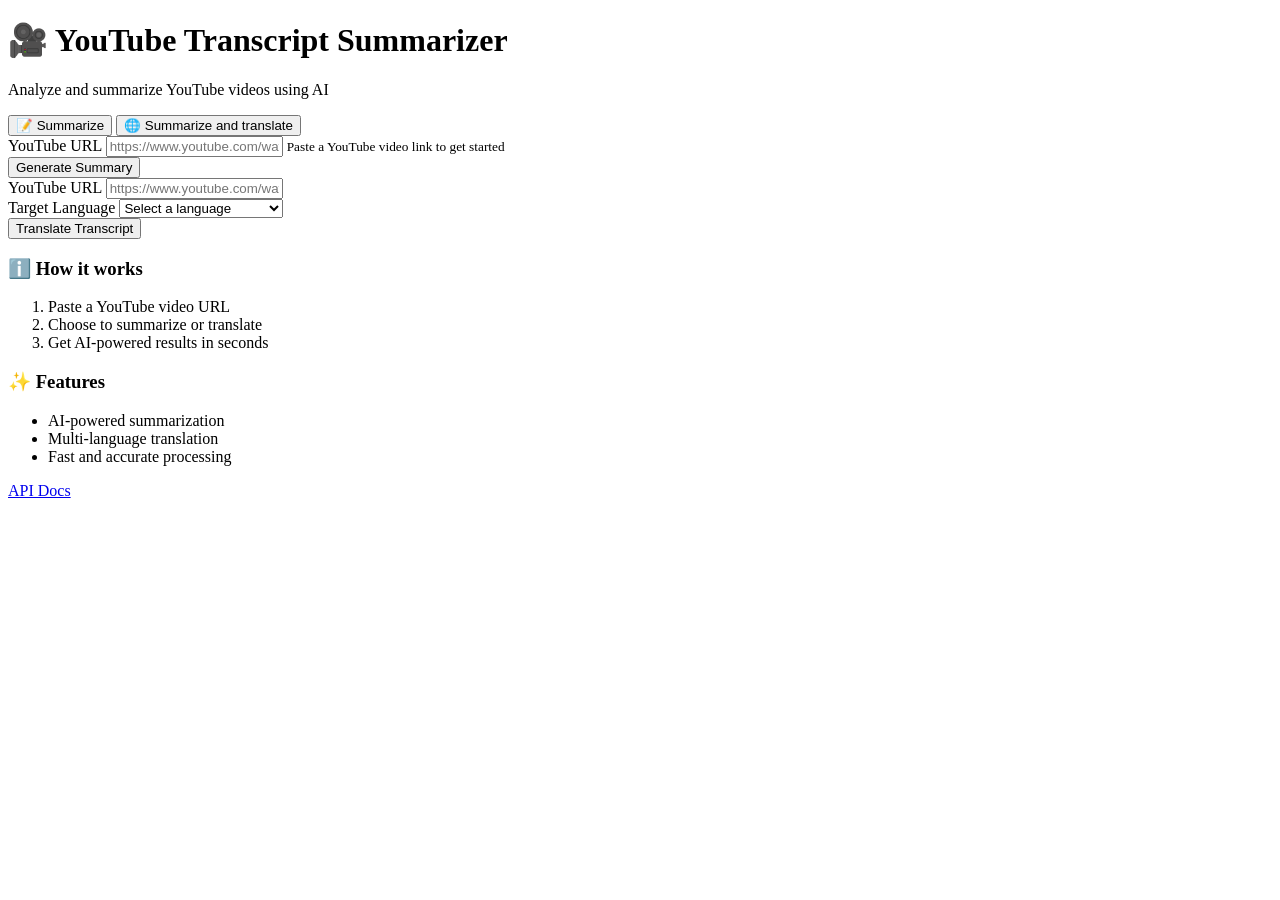
==== app/static/index.html @ 45acaf7f "Added UI, redesigned translation function. Now, summarized text is created first, and then translate" ====
<!DOCTYPE html>
<html lang="en">
<head>
    <meta charset="UTF-8">
    <meta name="viewport" content="width=device-width, initial-scale=1.0">
    <title>YouTube Transcript Summarizer</title>
    <link rel="stylesheet" href="/static/styles.css">
</head>
<body>
    <div class="container">
        <header>
            <div class="header-content">
                <h1>🎥 YouTube Transcript Summarizer</h1>
                <p class="subtitle">Analyze and summarize YouTube videos using AI</p>
            </div>
        </header>

        <main>
            <div class="card">
                <div class="tabs">
                    <button class="tab-btn active" data-tab="summarize">
                        📝 Summarize
                    </button>
                    <button class="tab-btn" data-tab="translate">
                        🌐 Summarize and translate
                    </button>
                </div>

                <!-- Summarize Tab -->
                <div class="tab-content active" id="summarize-tab">
                    <form id="summarize-form">
                        <div class="input-group">
                            <label for="video-url">YouTube URL</label>
                            <input 
                                type="text" 
                                id="video-url" 
                                name="url" 
                                placeholder="https://www.youtube.com/watch?v=..."
                                required
                            >
                            <small>Paste a YouTube video link to get started</small>
                        </div>
                        
                        <button type="submit" class="btn btn-primary" id="summarize-btn">
                            <span class="btn-text">Generate Summary</span>
                            <span class="btn-loader" style="display: none;">
                                <span class="spinner"></span> Processing...
                            </span>
                        </button>
                    </form>

                    <div id="summary-result" class="result-box" style="display: none;">
                        <div class="result-header">
                            <h3>Summary</h3>
                            <button class="btn-copy" onclick="copyToClipboard('summary-text', this)">
                                📋 Copy
                            </button>
                        </div>
                        <div id="summary-text" class="result-content"></div>
                    </div>
                </div>

                <!-- Translate Tab -->
                <div class="tab-content" id="translate-tab">
                    <form id="translate-form">
                        <div class="input-group">
                            <label for="translate-url">YouTube URL</label>
                            <input 
                                type="text" 
                                id="translate-url" 
                                name="url" 
                                placeholder="https://www.youtube.com/watch?v=..."
                                required
                            >
                        </div>

                        <div class="input-group">
                            <label for="language">Target Language</label>
                            <select id="language" name="language" required>
                                <option value="">Select a language</option>
                                <option value="Russian">Russian (Русский)</option>
                                <option value="Ukrainian">Ukrainian (Українська)</option>
                                <option value="Spanish">Spanish (Español)</option>
                                <option value="French">French (Français)</option>
                                <option value="German">German (Deutsch)</option>
                                <option value="Italian">Italian (Italiano)</option>
                                <option value="Portuguese">Portuguese (Português)</option>
                                <option value="Chinese">Chinese (中文)</option>
                                <option value="Japanese">Japanese (日本語)</option>
                                <option value="Korean">Korean (한국어)</option>
                                <option value="Arabic">Arabic (العربية)</option>
                                <option value="Hindi">Hindi (हिन्दी)</option>
                            </select>
                        </div>
                        
                        <button type="submit" class="btn btn-primary" id="translate-btn">
                            <span class="btn-text">Translate Transcript</span>
                            <span class="btn-loader" style="display: none;">
                                <span class="spinner"></span> Translating...
                            </span>
                        </button>
                    </form>

                    <div id="translate-result" class="result-box" style="display: none;">
                        <div class="result-header">
                            <h3>Translated Transcript</h3>
                            <button class="btn-copy" onclick="copyToClipboard('translate-text', this)">
                                📋 Copy
                            </button>
                        </div>
                        <div id="translate-text" class="result-content"></div>
                    </div>
                </div>

                <!-- Error Display -->
                <div id="error-message" class="error-box" style="display: none;">
                    <span class="error-icon">⚠️</span>
                    <span id="error-text"></span>
                </div>
            </div>

            <!-- Info Section -->
            <div class="info-section">
                <div class="info-card">
                    <h3>ℹ️ How it works</h3>
                    <ol>
                        <li>Paste a YouTube video URL</li>
                        <li>Choose to summarize or translate</li>
                        <li>Get AI-powered results in seconds</li>
                    </ol>
                </div>
                
                <div class="info-card">
                    <h3>✨ Features</h3>
                    <ul>
                        <li>AI-powered summarization</li>
                        <li>Multi-language translation</li>
                        <li>Fast and accurate processing</li>
                    </ul>
                </div>
            </div>
        </main>

        <footer>
            <p><a href="/docs">API Docs</a></p>
        </footer>
    </div>

    <script src="/static/script.js"></script>
</body>
</html>
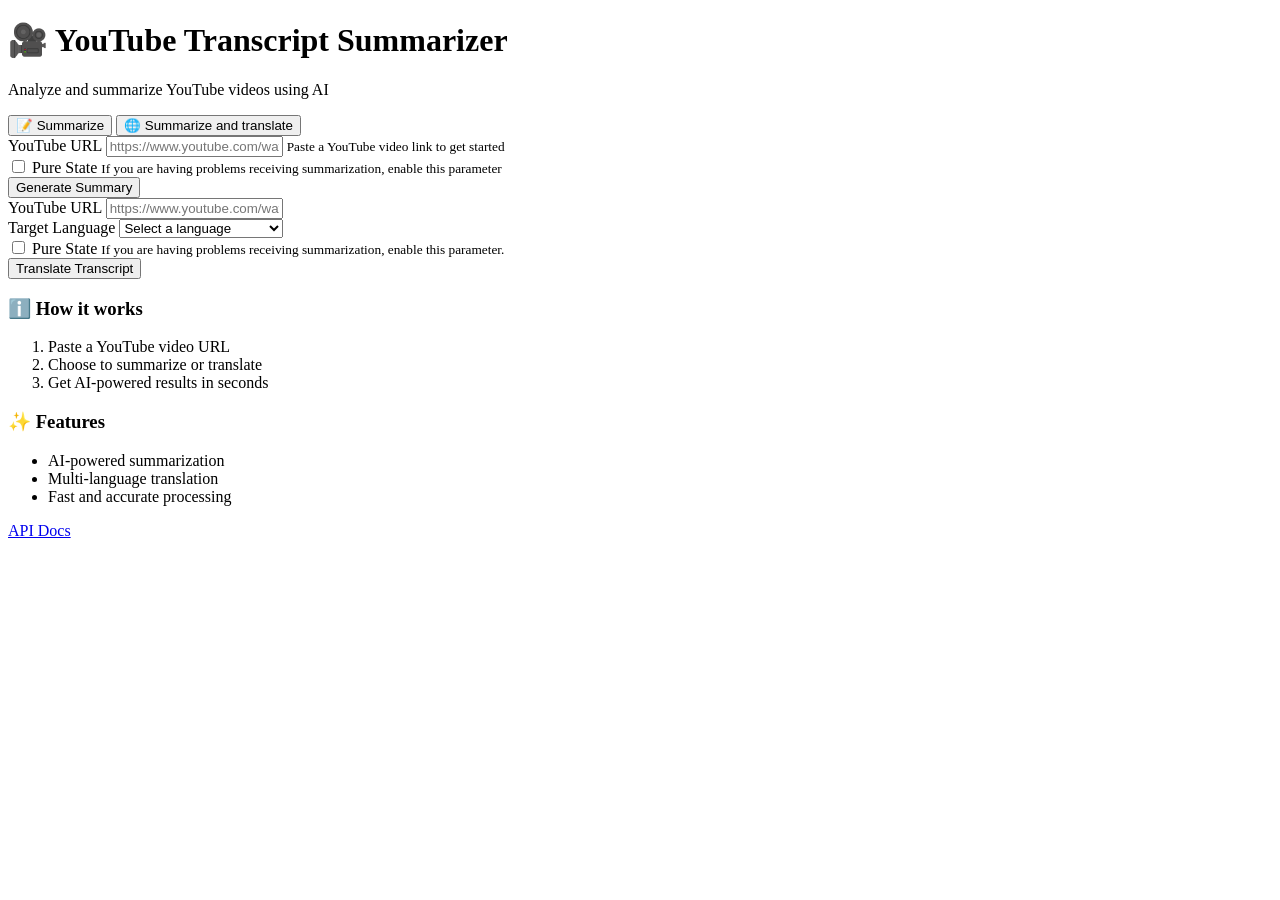
==== commit dea51125: "Added PureState model to pydantic models. modified:   app/static/index.html 	modified:   app/static/" ====
--- a/app/static/index.html
+++ b/app/static/index.html
@@ -41,6 +41,18 @@
                             <small>Paste a YouTube video link to get started</small>
                         </div>
                         
+                        <div class="input-group">
+                            <label class="checkbox-label">
+                                <input 
+                                    type="checkbox" 
+                                    id="pure-state-summarize" 
+                                    name="pure_state"
+                                >
+                                <span>Pure State</span>
+                            </label>
+                            <small>If you are having problems receiving summarization, enable this parameter</small>
+                        </div>
+                        
                         <button type="submit" class="btn btn-primary" id="summarize-btn">
                             <span class="btn-text">Generate Summary</span>
                             <span class="btn-loader" style="display: none;">
@@ -78,19 +90,32 @@
                             <label for="language">Target Language</label>
                             <select id="language" name="language" required>
                                 <option value="">Select a language</option>
-                                <option value="Russian">Russian (Русский)</option>
-                                <option value="Ukrainian">Ukrainian (Українська)</option>
-                                <option value="Spanish">Spanish (Español)</option>
-                                <option value="French">French (Français)</option>
-                                <option value="German">German (Deutsch)</option>
-                                <option value="Italian">Italian (Italiano)</option>
-                                <option value="Portuguese">Portuguese (Português)</option>
-                                <option value="Chinese">Chinese (中文)</option>
-                                <option value="Japanese">Japanese (日本語)</option>
-                                <option value="Korean">Korean (한국어)</option>
-                                <option value="Arabic">Arabic (العربية)</option>
-                                <option value="Hindi">Hindi (हिन्दी)</option>
+                                <option value="en">English</option>
+                                <option value="uk">Ukrainian (Українська)</option>
+                                <option value="ru">Russian (Русский)</option>
+                                <option value="es">Spanish (Español)</option>
+                                <option value="fr">French (Français)</option>
+                                <option value="de">German (Deutsch)</option>
+                                <option value="it">Italian (Italiano)</option>
+                                <option value="pt">Portuguese (Português)</option>
+                                <option value="zh">Chinese (中文)</option>
+                                <option value="ja">Japanese (日本語)</option>
+                                <option value="ko">Korean (한국어)</option>
+                                <option value="ar">Arabic (العربية)</option>
+                                <option value="hi">Hindi (हिन्दी)</option>
                             </select>
+                        </div>
+                        
+                        <div class="input-group">
+                            <label class="checkbox-label">
+                                <input 
+                                    type="checkbox" 
+                                    id="pure-state-translate" 
+                                    name="pure_state"
+                                >
+                                <span>Pure State</span>
+                            </label>
+                            <small>If you are having problems receiving summarization, enable this parameter.</small>
                         </div>
                         
                         <button type="submit" class="btn btn-primary" id="translate-btn">
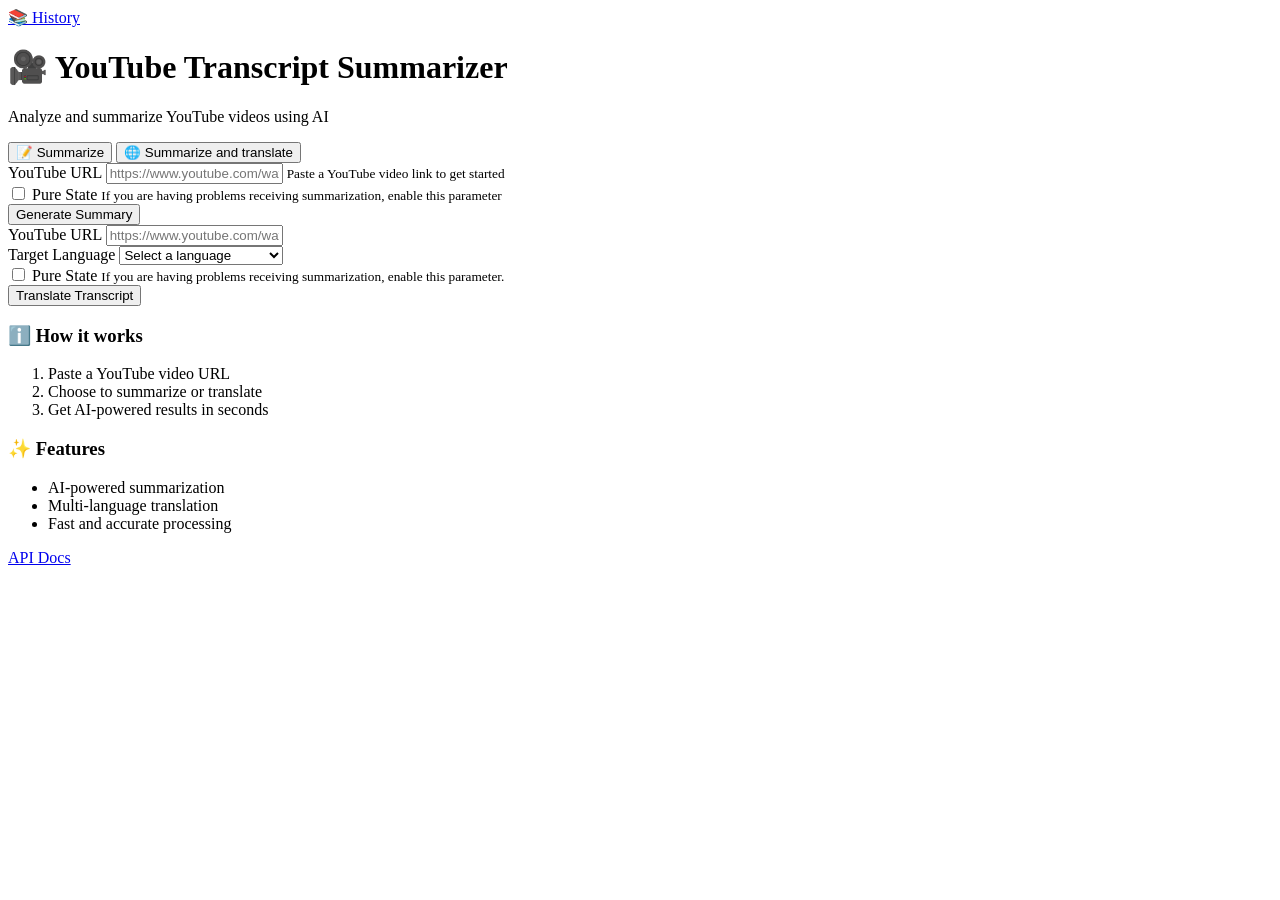
==== commit 364c6987: "feat: Add separate history page with transcript display and clear functionality - Create dedicated h" ====
--- a/app/static/index.html
+++ b/app/static/index.html
@@ -10,8 +10,13 @@
     <div class="container">
         <header>
             <div class="header-content">
-                <h1>🎥 YouTube Transcript Summarizer</h1>
-                <p class="subtitle">Analyze and summarize YouTube videos using AI</p>
+                <div class="header-left">
+                    <a href="/summarizes/" class="history-btn">📚 History</a>
+                </div>
+                <div class="header-center">
+                    <h1>🎥 YouTube Transcript Summarizer</h1>
+                    <p class="subtitle">Analyze and summarize YouTube videos using AI</p>
+                </div>
             </div>
         </header>
 
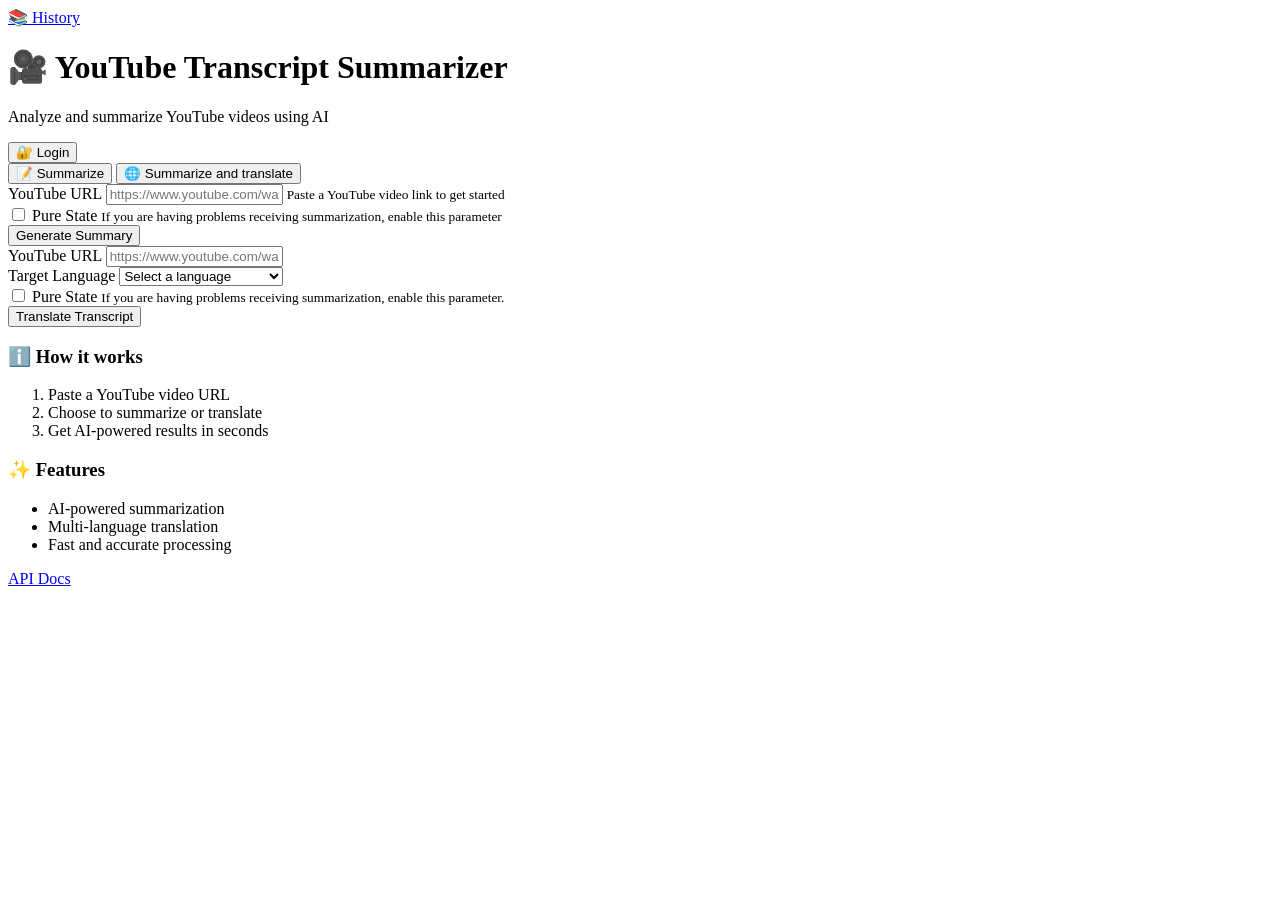
==== commit b1a1f475: "feat: Add JWT authentication with user registration and login - Add username and password_hash field" ====
--- a/app/static/index.html
+++ b/app/static/index.html
@@ -16,6 +16,13 @@
                 <div class="header-center">
                     <h1>🎥 YouTube Transcript Summarizer</h1>
                     <p class="subtitle">Analyze and summarize YouTube videos using AI</p>
+                </div>
+                <div class="header-right">
+                    <button id="auth-btn" class="auth-btn">🔐 Login</button>
+                    <div id="user-info" class="user-info" style="display: none;">
+                        <span id="username-display"></span>
+                        <button id="logout-btn" class="logout-btn">Logout</button>
+                    </div>
                 </div>
             </div>
         </header>
@@ -176,6 +183,103 @@
         </footer>
     </div>
 
+    <!-- Auth Modal -->
+    <div id="auth-modal" class="modal" style="display: none;">
+        <div class="modal-content">
+            <div class="modal-header">
+                <h2 id="modal-title">Login</h2>
+                <button class="modal-close" id="close-modal">&times;</button>
+            </div>
+            <div class="modal-body">
+                <div class="auth-tabs">
+                    <button class="auth-tab-btn active" data-auth-tab="login">Login</button>
+                    <button class="auth-tab-btn" data-auth-tab="register">Register</button>
+                </div>
+
+                <!-- Login Form -->
+                <form id="login-form" class="auth-form active">
+                    <div class="input-group">
+                        <label for="login-username">Username</label>
+                        <input 
+                            type="text" 
+                            id="login-username" 
+                            name="username" 
+                            placeholder="Enter your username"
+                            required
+                            autocomplete="username"
+                        >
+                    </div>
+                    <div class="input-group">
+                        <label for="login-password">Password</label>
+                        <input 
+                            type="password" 
+                            id="login-password" 
+                            name="password" 
+                            placeholder="Enter your password"
+                            required
+                            autocomplete="current-password"
+                        >
+                    </div>
+                    <button type="submit" class="btn btn-primary" id="login-btn">
+                        <span class="btn-text">Login</span>
+                        <span class="btn-loader" style="display: none;">
+                            <span class="spinner"></span> Logging in...
+                        </span>
+                    </button>
+                </form>
+
+                <!-- Register Form -->
+                <form id="register-form" class="auth-form">
+                    <div class="input-group">
+                        <label for="register-username">Username</label>
+                        <input 
+                            type="text" 
+                            id="register-username" 
+                            name="username" 
+                            placeholder="Choose a username"
+                            required
+                            autocomplete="username"
+                        >
+                    </div>
+                    <div class="input-group">
+                        <label for="register-password">Password</label>
+                        <input 
+                            type="password" 
+                            id="register-password" 
+                            name="password" 
+                            placeholder="Choose a password"
+                            required
+                            autocomplete="new-password"
+                        >
+                    </div>
+                    <div class="input-group">
+                        <label for="register-password-confirm">Confirm Password</label>
+                        <input 
+                            type="password" 
+                            id="register-password-confirm" 
+                            name="password_confirm" 
+                            placeholder="Confirm your password"
+                            required
+                            autocomplete="new-password"
+                        >
+                    </div>
+                    <button type="submit" class="btn btn-primary" id="register-btn">
+                        <span class="btn-text">Register</span>
+                        <span class="btn-loader" style="display: none;">
+                            <span class="spinner"></span> Registering...
+                        </span>
+                    </button>
+                </form>
+
+                <div id="auth-error" class="error-box" style="display: none;">
+                    <span class="error-icon">⚠️</span>
+                    <span id="auth-error-text"></span>
+                </div>
+            </div>
+        </div>
+    </div>
+
+    <script src="/static/auth.js"></script>
     <script src="/static/script.js"></script>
 </body>
 </html>
